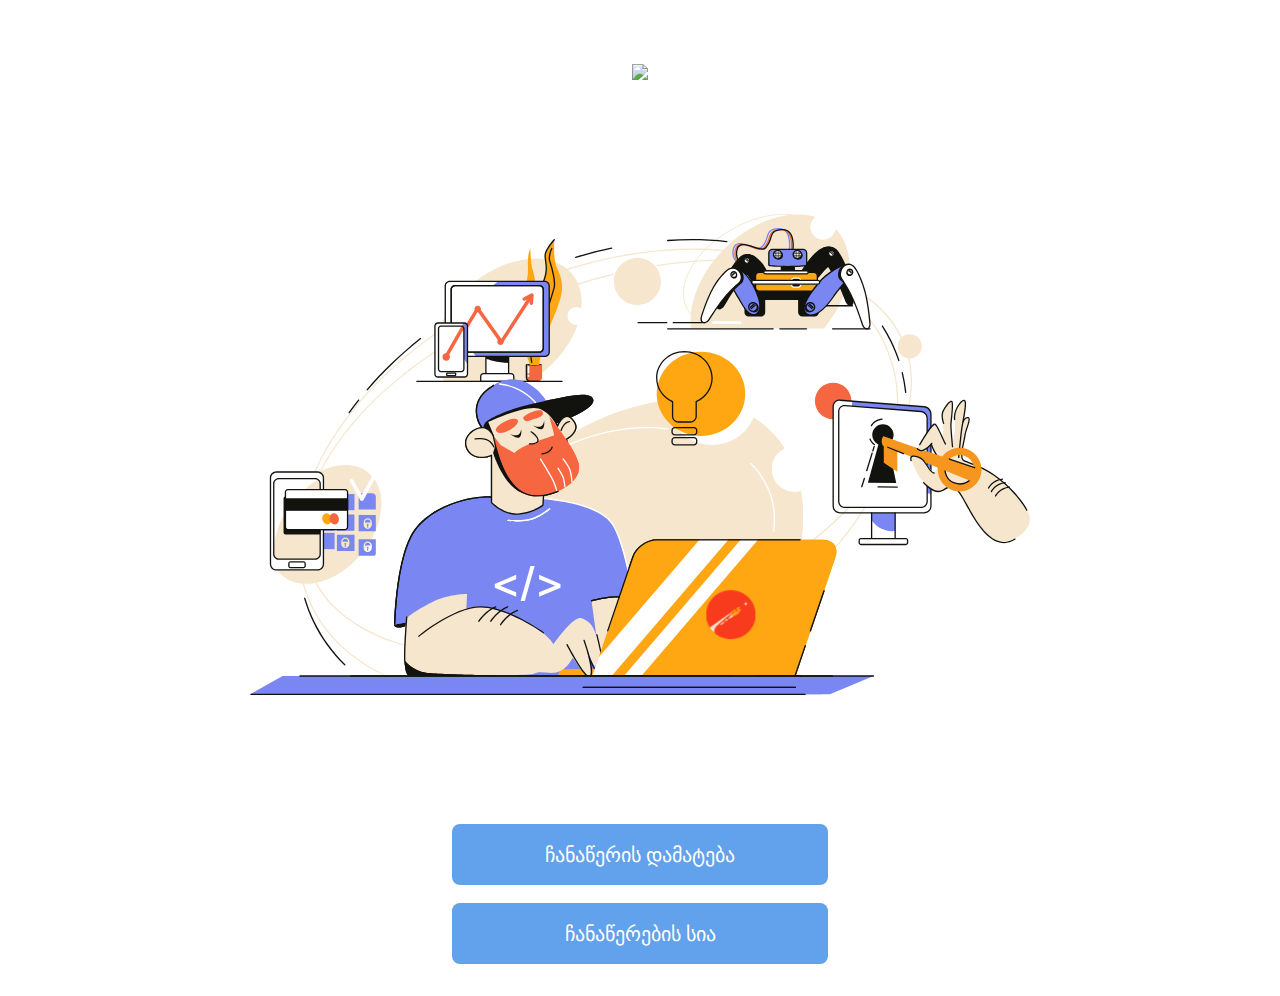
==== index.html @ 464f1bac "Landing done. Responsive for mobile as well" ====
<!DOCTYPE html>
<html lang="en">
  <head>
    <meta charset="UTF-8" />
    <meta http-equiv="X-UA-Compatible" content="IE=edge" />
    <meta name="viewport" content="width=device-width, initial-scale=1.0" />
    <link rel="stylesheet" href="./styles.css" />
    <title>Redberry Laptop Database</title>
  </head>
  <body>
    <main class="container">
      <header><img src="./assets/Images/landing-logo.svg" /></header>

      <img class="img-desktop" src="./assets/images/landing-photo.svg" />
      <img class="img-mobile" src="./assets/images/mobile-land-photo.svg" />

      <section class="landing-buttons">
        <a href="">ჩანაწერის დამატება</a> <br />
        <a href="">ჩანაწერების სია</a>
      </section>
    </main>
  </body>
</html>
---- styles.css ----
@font-face {
  font-family: HelveticaNeue;
  src: url(./asset/fonts/HelveticaNeue.ttc) format("ttc");
}

@media screen and (min-width: 845px) {
  .img-mobile {
    display: none;
  }
  .img-desktop {
    display: block;
    width: 100%;
    max-width: 780px;
  }
}

@media screen and (max-width: 844px) {
  .img-mobile {
    display: block;
  }
  .img-desktop {
    display: none;
  }
}
* {
  box-sizing: border-box;
  margin: 0;
  padding: 0;
}

body {
  padding: 4rem 1rem 2rem 1rem;
  display: flex;
  flex-direction: column;
  align-items: center;
  align-content: center;
}

.container {
  display: flex;
  flex-direction: column;
  align-content: center;
  align-items: center;
  justify-content: space-between;
  height: 100vh;
}

.landing-buttons {
  display: flex;
  flex-direction: column;
  align-items: center;
  width: 100%;
}

.landing-buttons a {
  display: flex;
  align-items: center;
  justify-content: center;

  width: 23.5rem;
  height: 3.8rem;

  background: #62a1eb;

  border-radius: 8px;

  font-size: 20px;
  color: #ffffff;
  text-decoration: none;
  cursor: pointer;
}

.landing-buttons a:hover {
  transition: 200ms ease;
  background: #317ad0;
}

.landing-buttons a:active {
  background: #1a5dab;
}
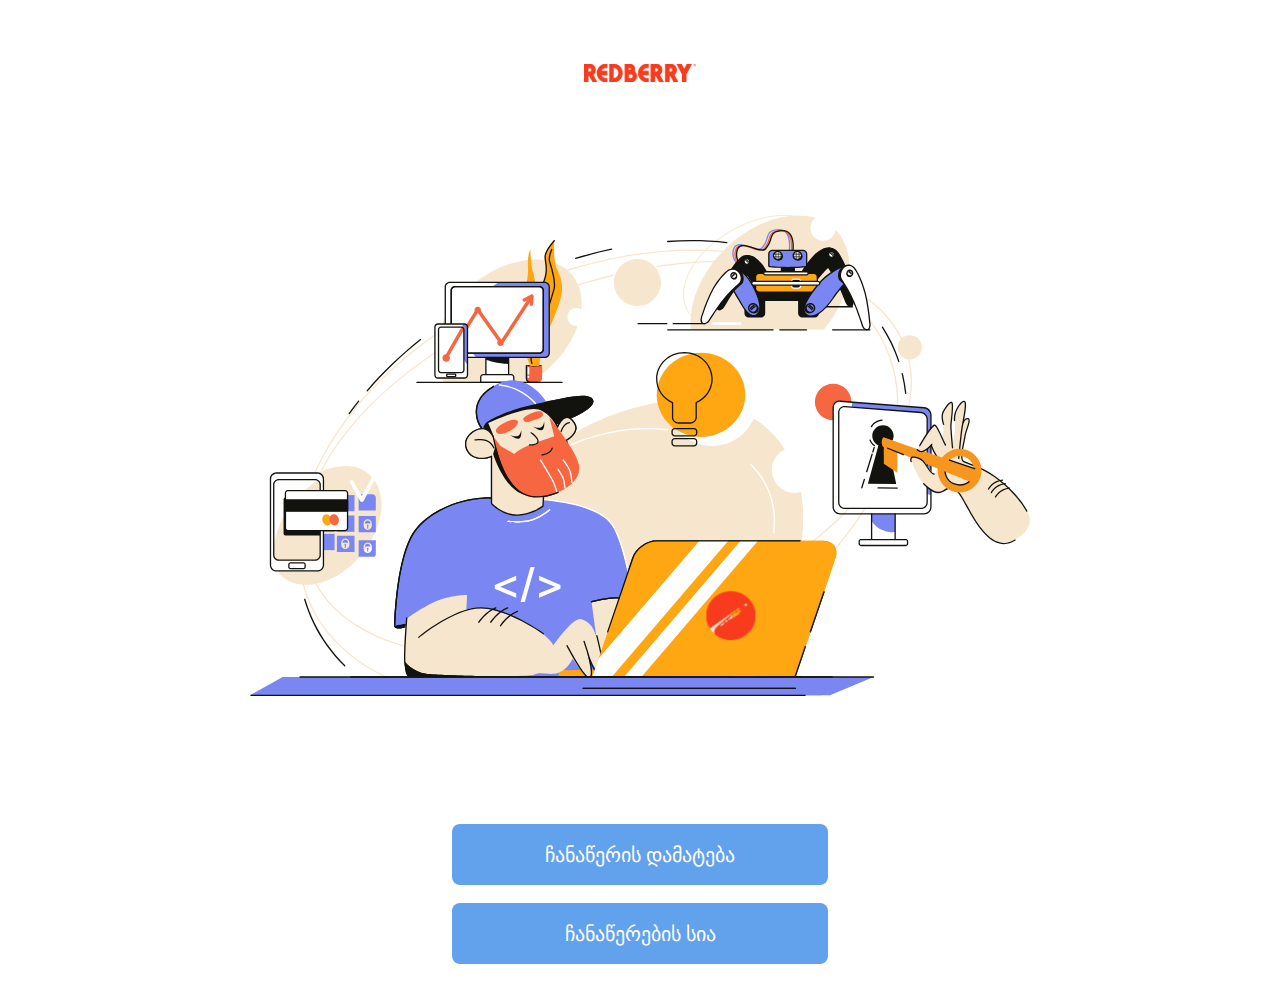
==== commit d558f98b: "Form HTML almost done" ====
--- a/index.html
+++ b/index.html
@@ -5,17 +5,18 @@
     <meta http-equiv="X-UA-Compatible" content="IE=edge" />
     <meta name="viewport" content="width=device-width, initial-scale=1.0" />
     <link rel="stylesheet" href="./styles.css" />
+    <link rel="icon" href="../assets/images/redberry-icon.svg" />
     <title>Redberry Laptop Database</title>
   </head>
   <body>
     <main class="container">
-      <header><img src="./assets/Images/landing-logo.svg" /></header>
+      <header><img src="./assets/images/landing-logo.svg" /></header>
 
       <img class="img-desktop" src="./assets/images/landing-photo.svg" />
       <img class="img-mobile" src="./assets/images/mobile-land-photo.svg" />
 
       <section class="landing-buttons">
-        <a href="">ჩანაწერის დამატება</a> <br />
+        <a href="./App/pages/form.html">ჩანაწერის დამატება</a> <br />
         <a href="">ჩანაწერების სია</a>
       </section>
     </main>
--- a/styles.css
+++ b/styles.css
@@ -26,6 +26,7 @@
   box-sizing: border-box;
   margin: 0;
   padding: 0;
+  font-family: HelveticaNeue;
 }
 
 body {
